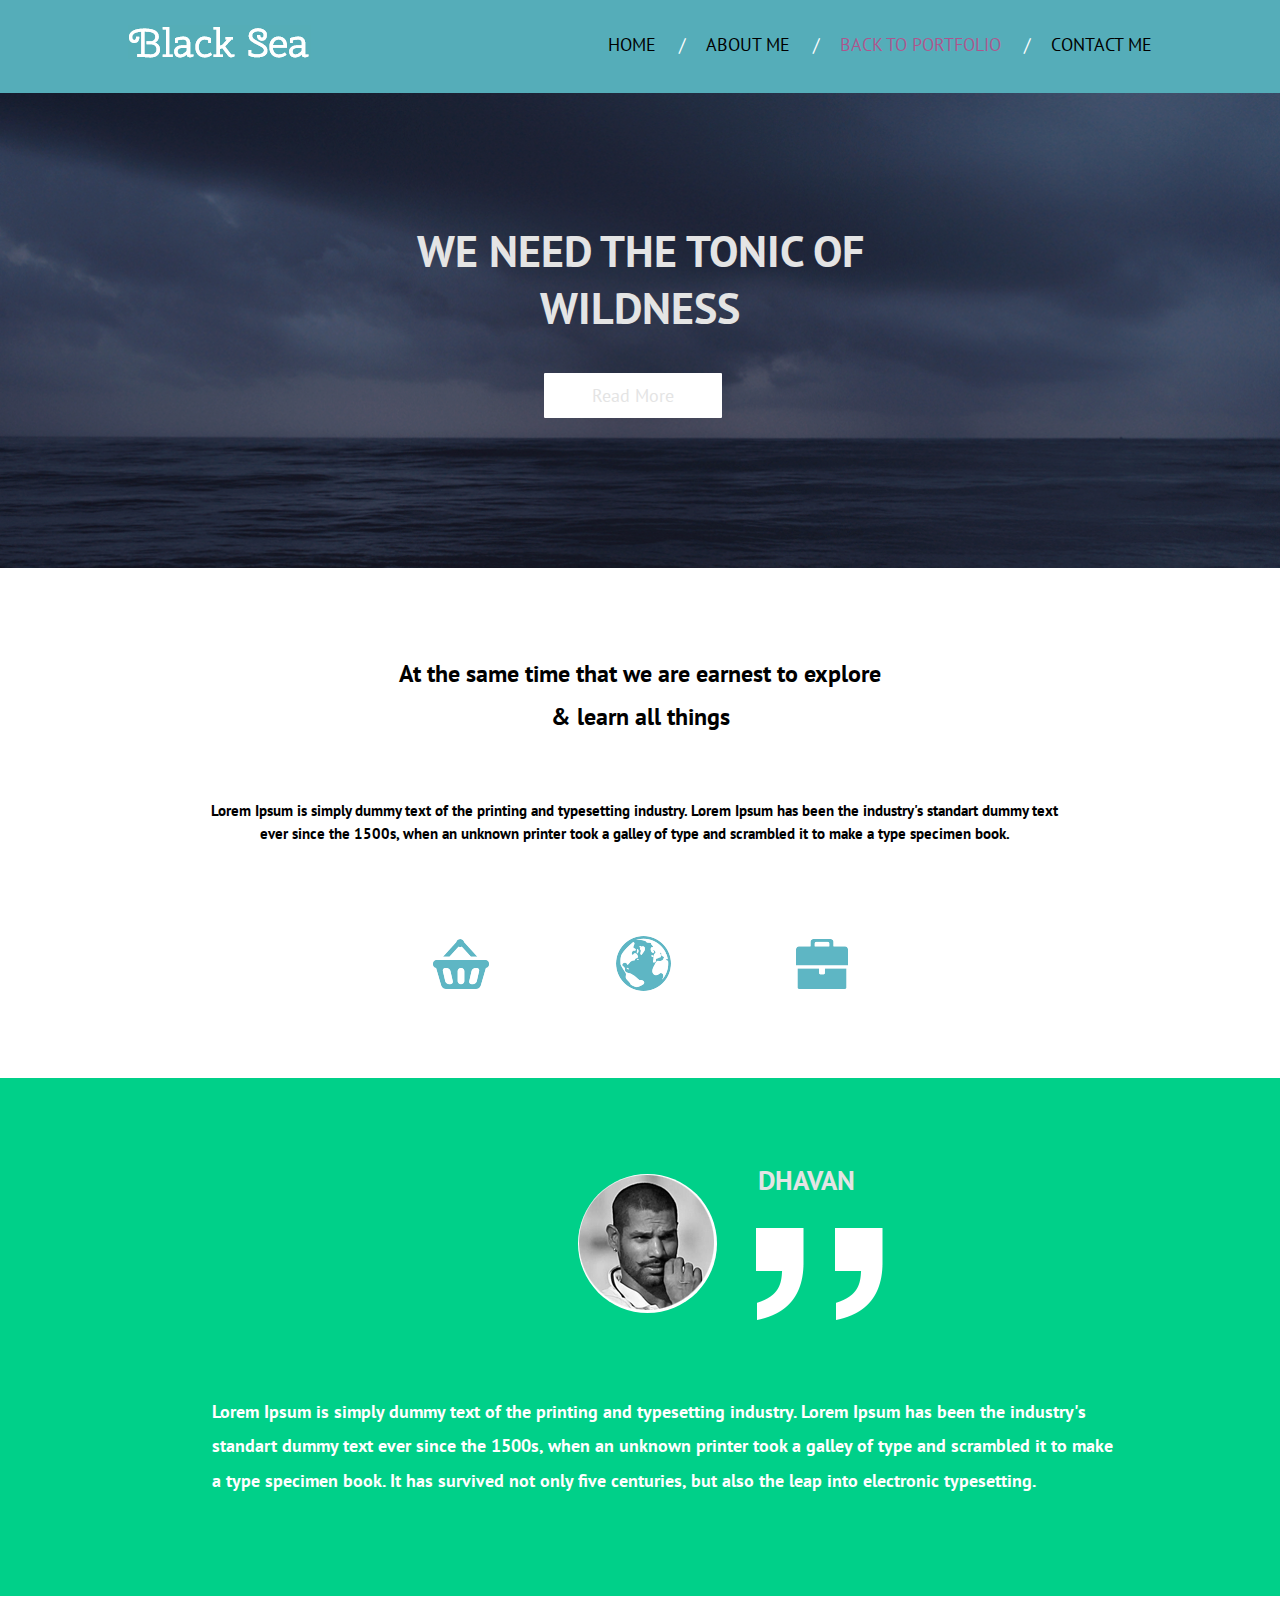
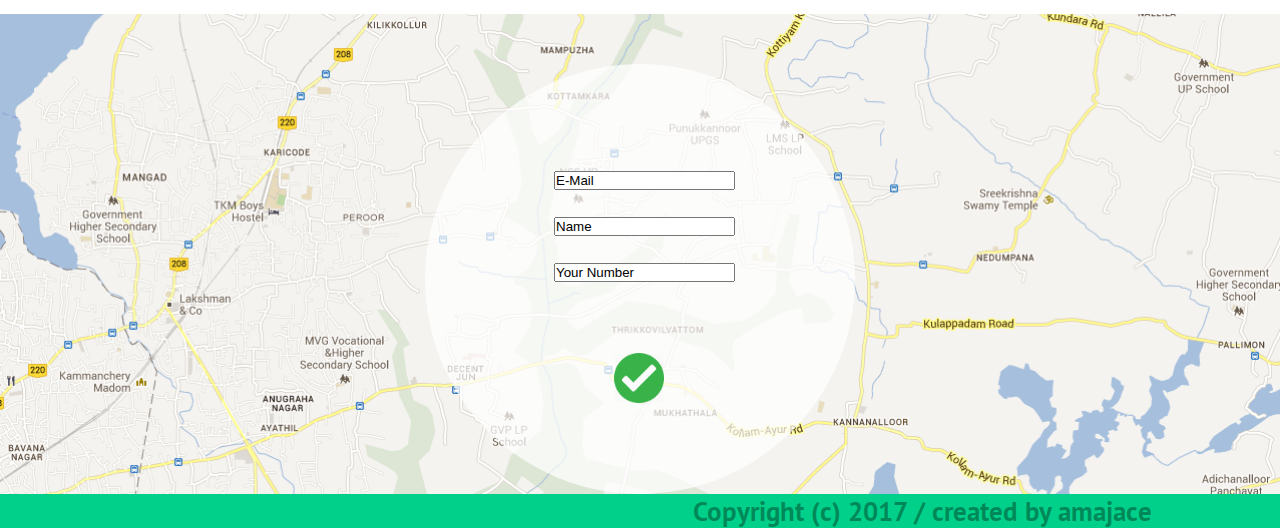
==== blacksea_site/index.html @ 0de0e24a "init commit" ====
<!DOCTYPE html>
<html lang="en">

<head>
	<meta charset="UTF-8">
	<title>BlackSea site</title>
	<link href="style.css" type="text/css" rel="stylesheet">
	<link href="https://fonts.googleapis.com/css?family=PT+Sans" rel="stylesheet">
</head>

<body>
	<header>
		<div class="container">
			<a href="#"><img src="img/logo.png" id="logo"></a>
			<ul class="menu">
				<li class="menu_item"><a href="#" class="menu_link">Home</a></li>
				<li class="menu_item"><a href="#" class="menu_link">About Me</a></li>
				<li class="menu_item"><a href="#" class="menu_link" id="back">Back to Portfolio</a></li>
				<li class="menu_item"><a href="#" class="menu_link">Contact Me</a></li>
			</ul>
		</div>
	</header>
	<section class="main">
		<div class="container">
			<h2> We Need The Tonic Of <br> Wildness</h2>
			<a href="#" class="button">Read More</a>
		</div>
	</section>
	<section class="info">
		<div class="container">
			<h2> At the same time that we are earnest to explore <br> & learn all things </h2>
			<h4> Lorem Ipsum is simply dummy text of the printing and typesetting industry. Lorem Ipsum has been the industry's standart dummy text ever since the 1500s, when an unknown printer took a galley of type and scrambled it to make a type specimen book.</h4>
		</div>
		<img src="img/icons.png" class="icons">
	</section>
	<section class="dhavan">
		<div class="container">
			<img src="img/dhavan.png.jpg" class="man">
			<h2> Dhavan</h2>
			<img src="img/wow.png" class="wow">
			<h3> Lorem Ipsum is simply dummy text of the printing and typesetting industry. Lorem Ipsum has been the industry's standart dummy text ever since the 1500s, when an unknown printer took a galley of type and scrambled it to make a type specimen book. It has survived not only five centuries, but also the leap into electronic typesetting.</h3>
		</div>
	</section>
	<section class="forma">
		<div class="centerform">
			<div class="container">
				<form>
					<div class="inputs">
						<input type="email" name="email" value="E-Mail"><br><br>
						<input type="text" name="name" value="Name"><br><br>
						<input type="text" name="text" value="Your Number"><br><br>
						<input type="image" src="img/submit.png" border="0" id="submit">
					</div>
				</form>
			</div>
		</div>
	</section>
	<footer>
		<div class="container">
			<h2> Copyright (c) 2017 / created by amajace </h2>
		</div>
	</footer>
</body>

</html>
---- blacksea_site/style.css ----
body {
	padding: 0;
	margin: 0;
	font-family: 'PT Sans', sans-serif;
}

h2 {
	padding: 0;
	margin: 0;
}

.container {
	width: 1024px;
	margin: 0 auto;
	font-size: 18px;
	padding: 0;
}

header {
	background: rgba(85, 173, 185, 212);
	padding: 0;
	margin: 0;
}

#logo {
	padding-top: 25px;
	padding-bottom: 29px;
}

.menu {
	float: right;
	list-style: none;
	display: flex;
	padding-top: 15px;
	text-transform: uppercase;
	color: #fff;
}

.menu a {
	text-decoration: none;
}

.menu a:link {
	color: #000;
}

.menu_item {
	margin-left: 50px;
	position: relative;
}

.menu_item:after {
	content: '/';
	display: block;
	position: absolute;
	left: 100%;
	top: 0;
	margin-left: 23px;
}

.menu_item:last-child:after {
	display: none;
}

.menu_link:hover {
	color: white;
}

.main {
	background: url(img/bg.jpg);
	background-repeat: no-repeat;
	background-position: center center;
	background-size: cover;
	height: 475px;

}

.main h2 {
	text-align: center;
	color: rgb(228, 228, 228);
	font-size: 44px;
	padding-top: 129px;
	text-transform: uppercase;
	padding-bottom: 48px;
}

.button {
	color: rgb(228, 228, 228);
	text-decoration: none;
	background: rgb(255, 255, 255);
	border-radius: 1px;
	padding: 11px 48px;
	text-align: center;
	position: relative;
	left: 416px;
}

.info {
	text-align: center;
}

.info h2 {
	font-size: 24px;
	padding-top: 84px;
	line-height: 1.8em;
}

.info h4 {
	padding-top: 42px;
	line-height: 1.5em;
	font-size: 15px;
	padding-bottom: 70px;
	padding-left: 80px;
	padding-right: 91px;
}

.icons {
	padding-bottom: 81px;
}

.dhavan {
	margin: 0;
	padding: 0;
	background: rgb(0, 208, 137);
	position: relative;
}

.man {
	border-radius: 50%;
	left: 600px;
	margin-top: 96px;
	margin-left: 450px;
	display: inline;
}

.dhavan h2 {
	padding: 0;
	float: right;
	padding-right: 297px;
	padding-top: 85px;
	color: rgb(228, 228, 228);
	text-transform: uppercase;
}

.wow {
	position: absolute;
	top: 150px;
	color: rgba(255, 255, 255, 0.5);
	margin-left: 39px;
}

.dhavan h3 {
	color: #ffffff;
	line-height: 1.9em;
	padding-top: 59px;
	padding-bottom: 98px;
	padding-left: 84px;
	padding-right: 39px;
	font-size: 18px;
}

.forma {
	background-image: url(img/map.png);
	background-repeat: no-repeat;
	background-position: top;
	background-size: cover;
	height: 51z5px;
	padding-top: 50px;
}

form {
	padding: 0;
	margin: 0;
	background: rgba(255, 255, 255, 0.7);
	height: 430px;
	width: 430px;
	border-radius: 50%;
	box-sizing: border-box;
	position: relative;
}

#submit {
	height: 50px;
	margin-left: 60px;
	margin-top: 48px;
}

.centerform {
	padding: 0;
	margin: 0 auto;
	width: 430px;
}

.inputs {
	position: absolute;
	bottom: 20%;
	left: 30%;
}

input {
	margin: 0;
	padding: 0;
}

footer {
	border: 0;
	margin: 0;
	padding: 0;
	background: rgb(0, 208, 137);
	text-align: right;
	color: rgba(0, 0, 0, 0.35);
	font-size: 14px;
}
#back {
color: rgba(255, 0, 100, 0.5);
}
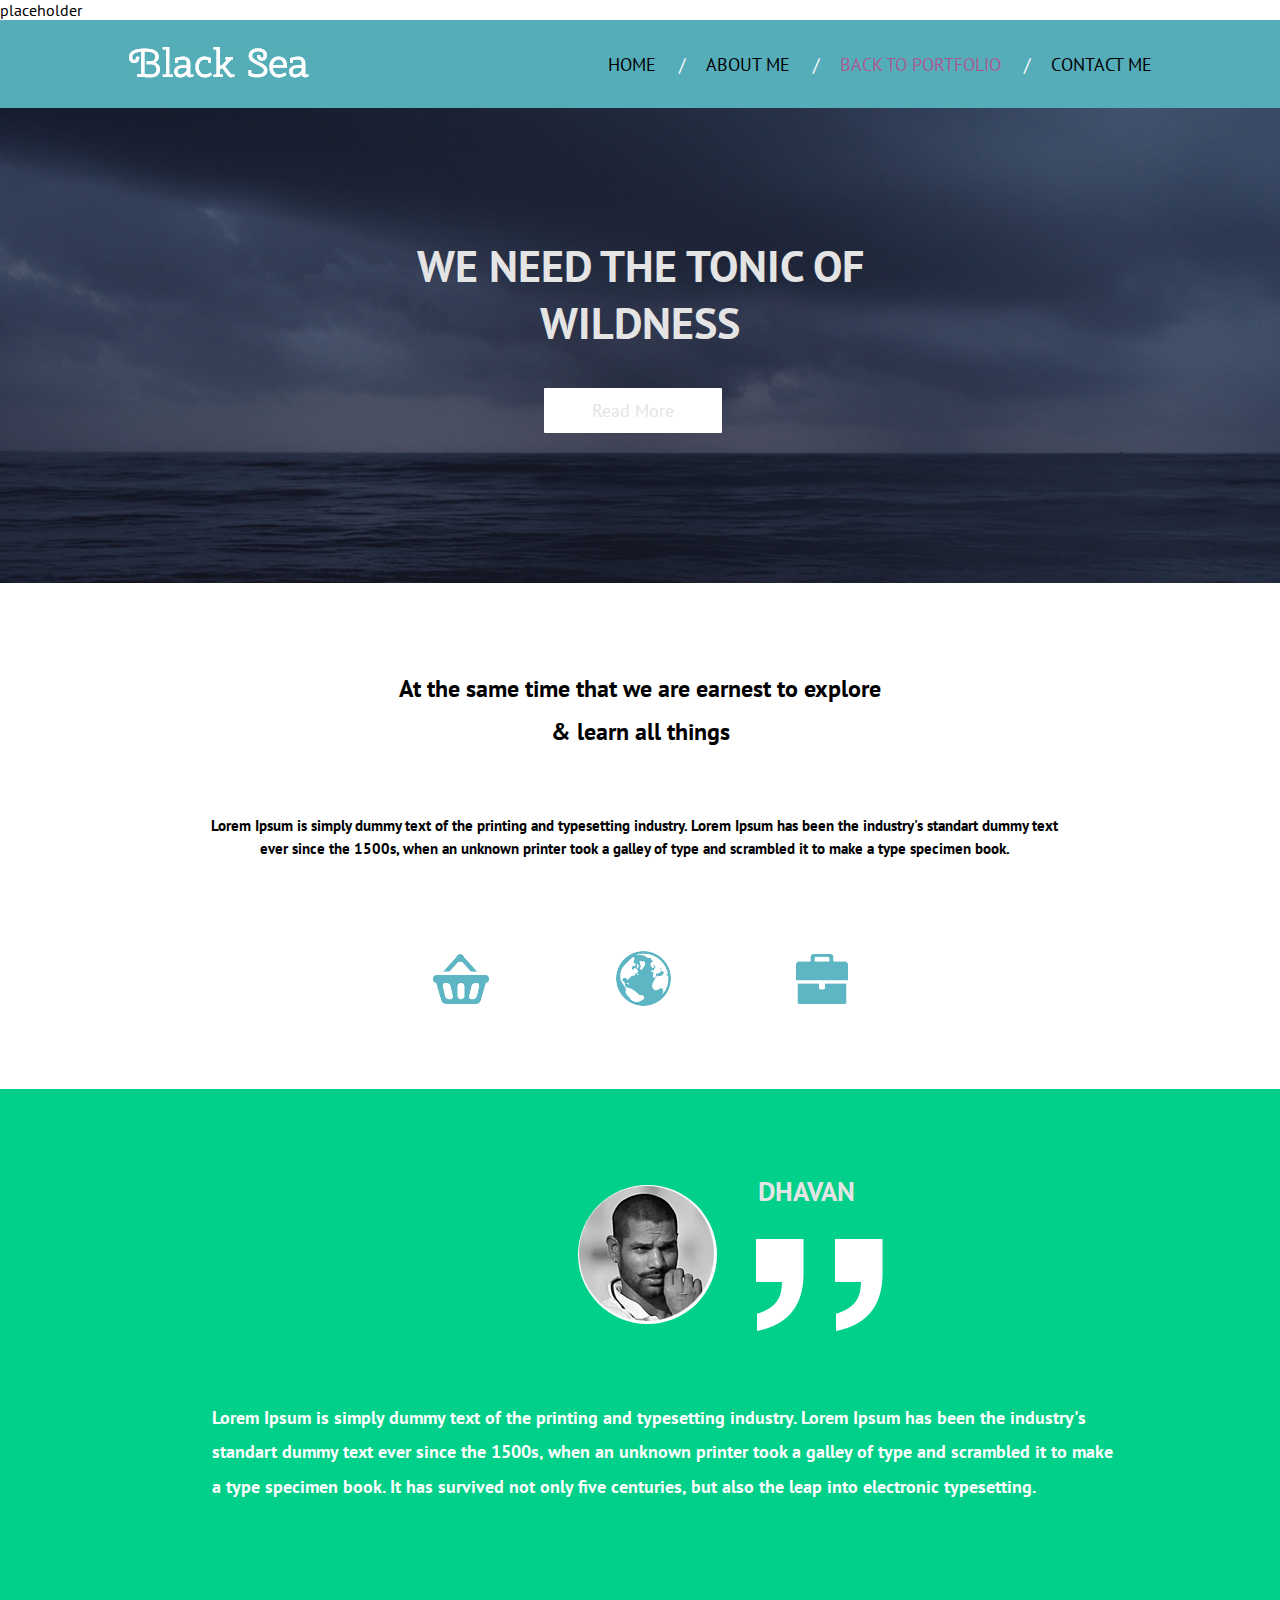
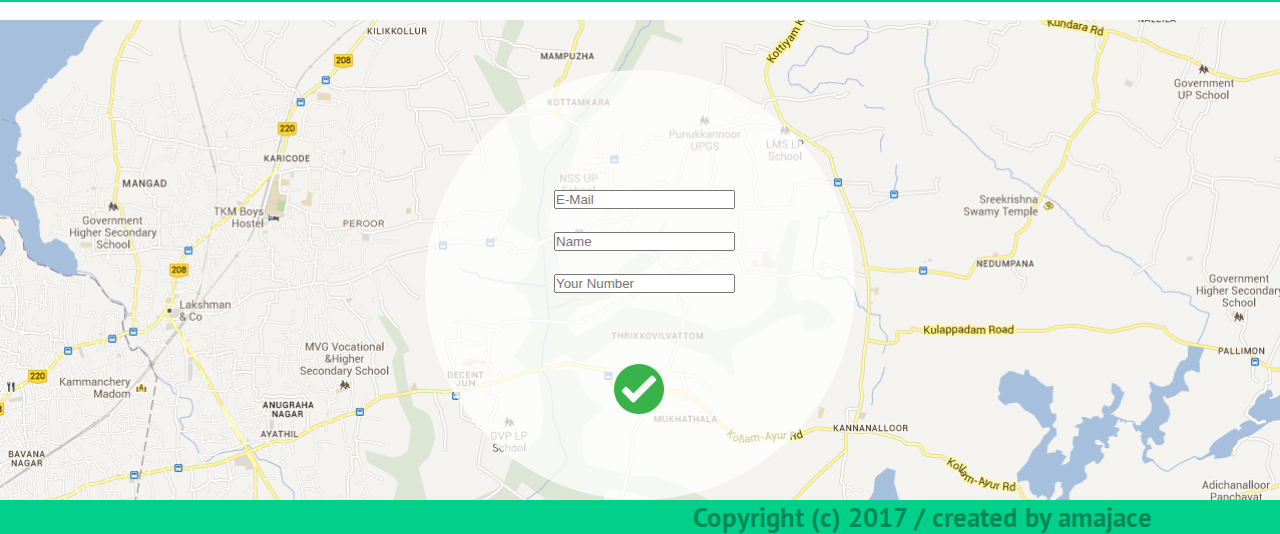
==== commit 626fd3cd: "init" ====
--- a/blacksea_site/index.html
+++ b/blacksea_site/index.html
@@ -1,4 +1,4 @@
-<!DOCTYPE html>
+placeholder<!DOCTYPE html>
 <html lang="en">
 
 <head>
@@ -46,9 +46,9 @@
 			<div class="container">
 				<form>
 					<div class="inputs">
-						<input type="email" name="email" value="E-Mail"><br><br>
-						<input type="text" name="name" value="Name"><br><br>
-						<input type="text" name="text" value="Your Number"><br><br>
+						<input type="email" name="email" placeholder="E-Mail"><br><br>
+						<input type="text" name="name" placeholder="Name"><br><br>
+						<input type="text" name="text" placeholder="Your Number"><br><br>
 						<input type="image" src="img/submit.png" border="0" id="submit">
 					</div>
 				</form>
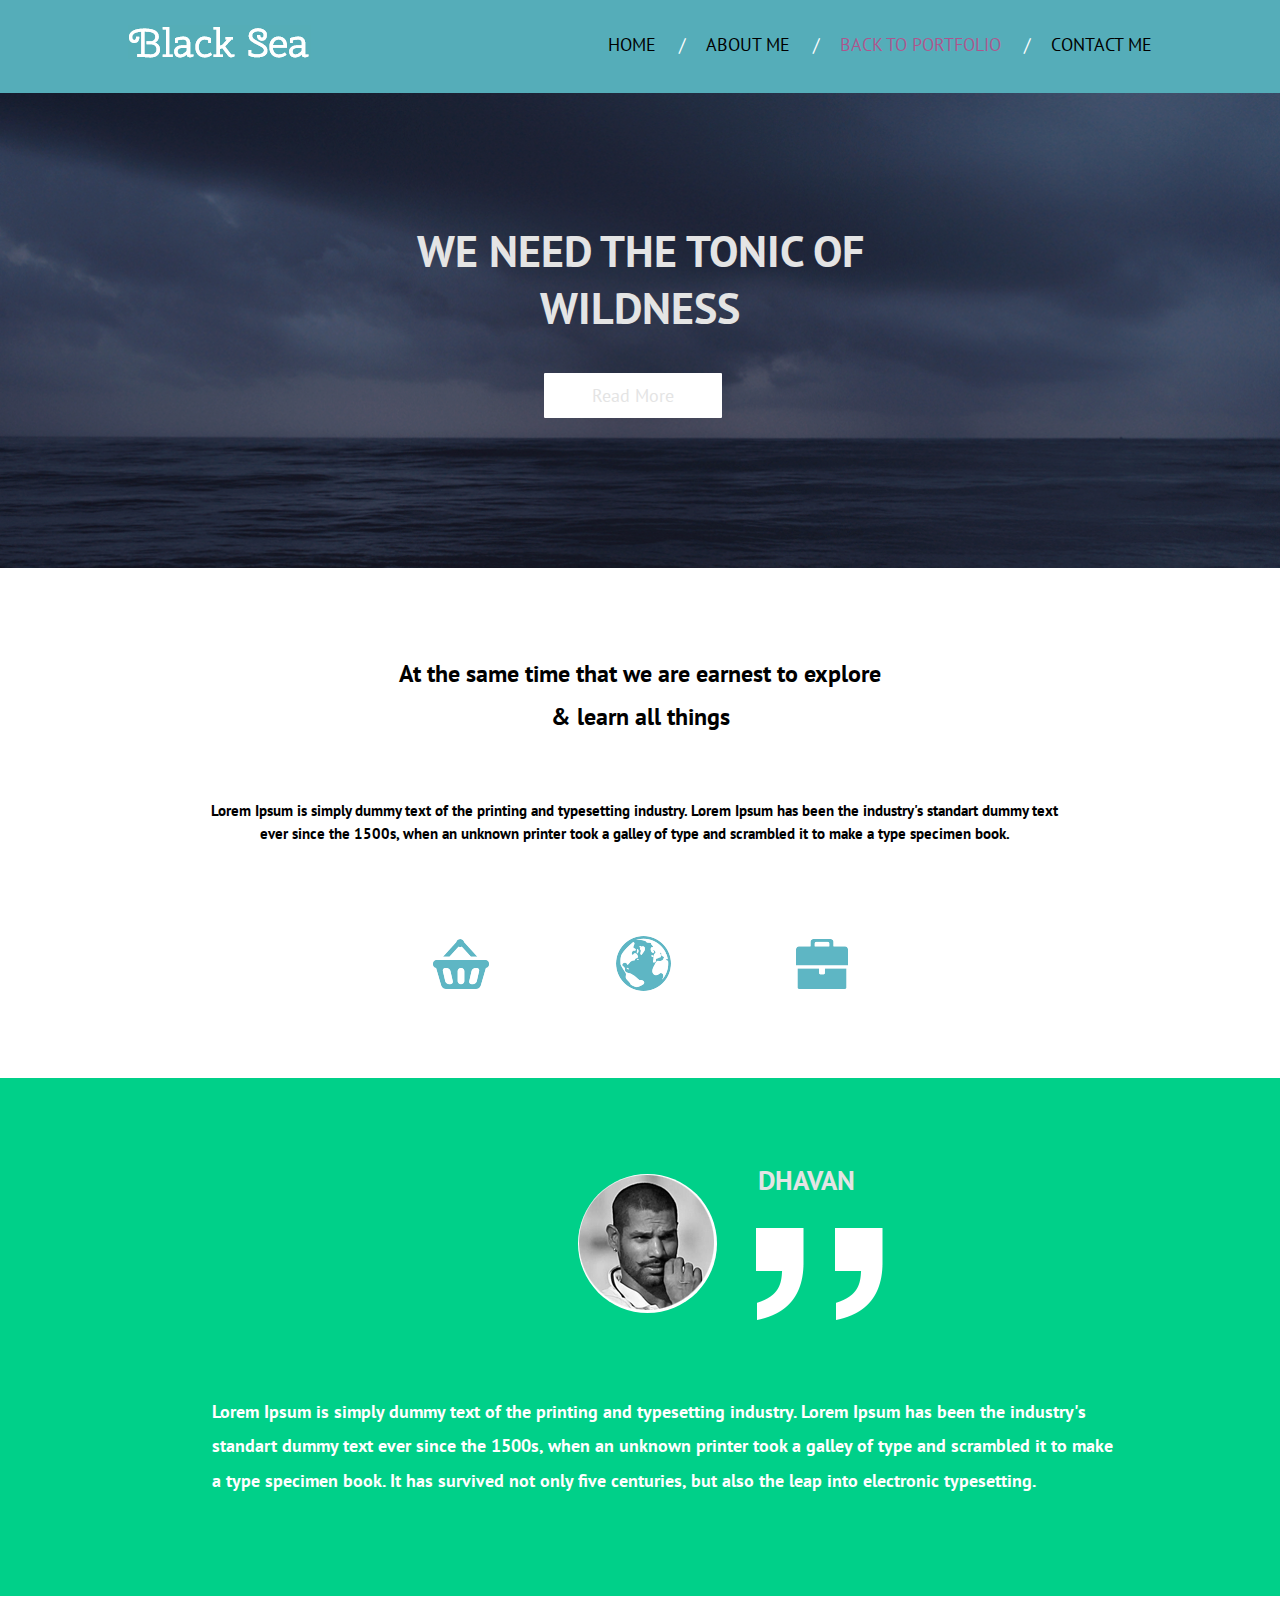
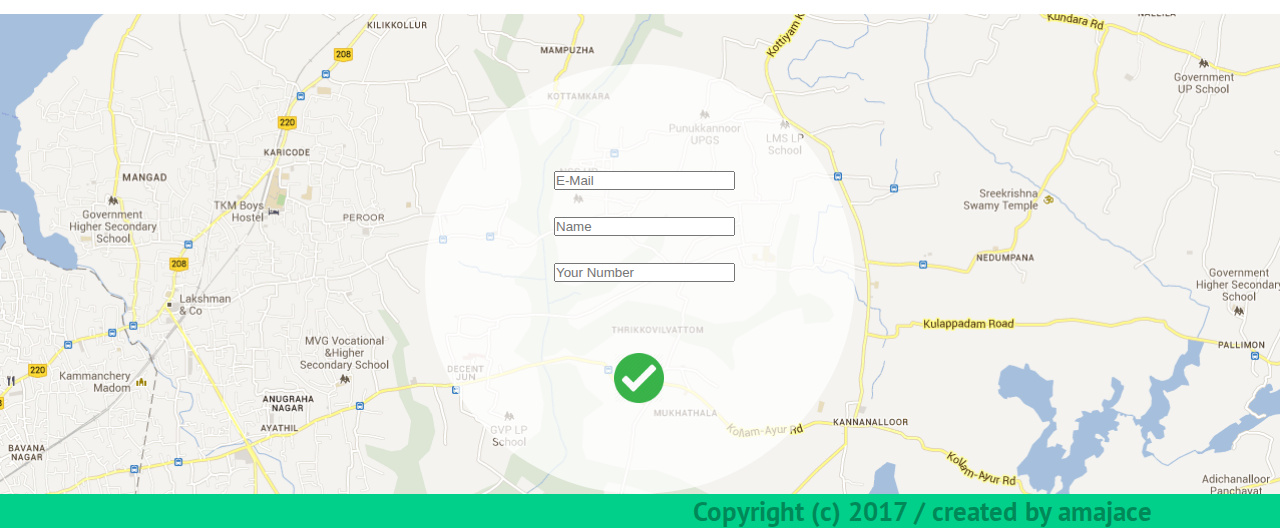
==== commit a43afa6c: "deelete ph" ====
--- a/blacksea_site/index.html
+++ b/blacksea_site/index.html
@@ -1,4 +1,4 @@
-placeholder<!DOCTYPE html>
+<!DOCTYPE html>
 <html lang="en">
 
 <head>
